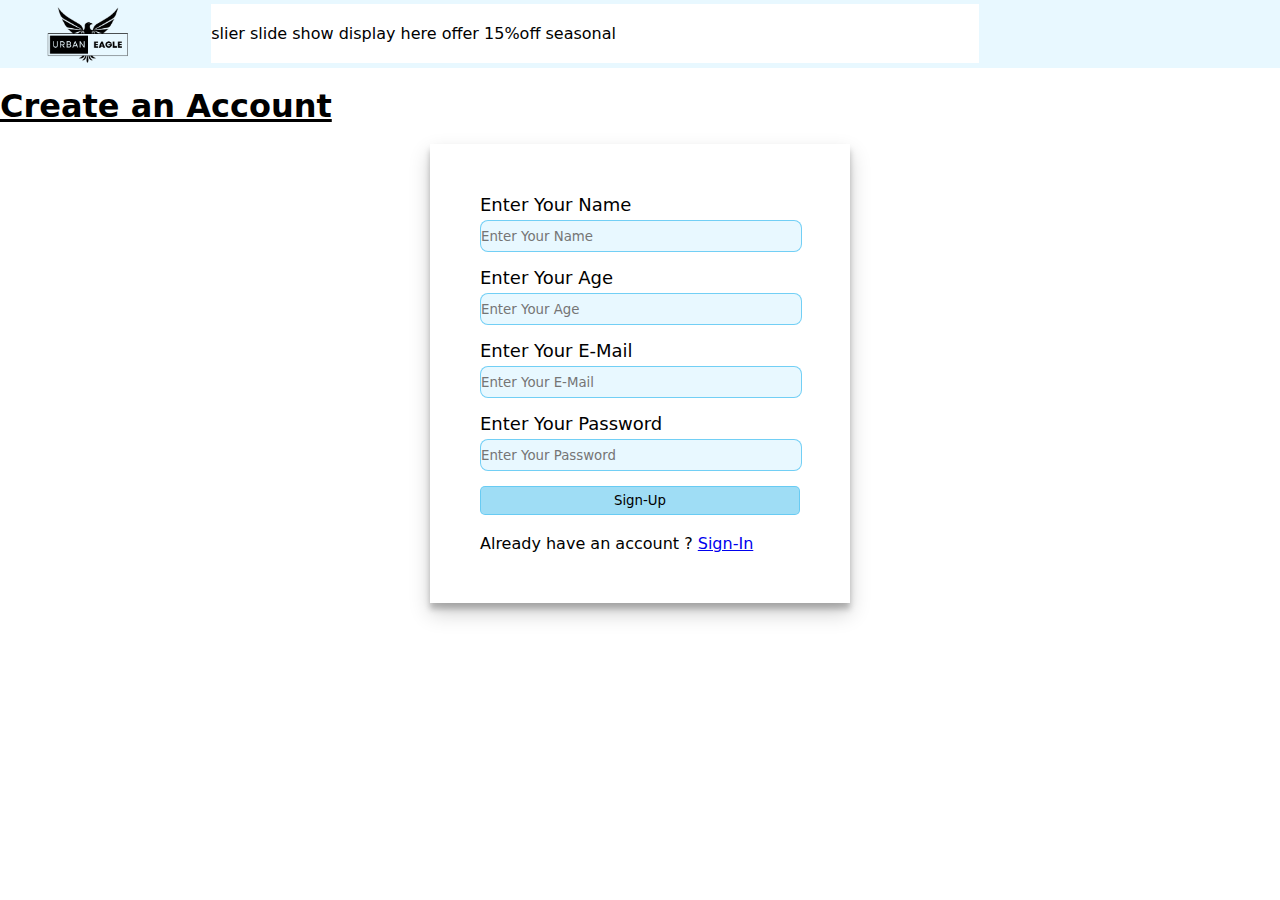
==== frontend/account.html @ 9d5aa387 "day-4 work" ====
<!DOCTYPE html>
<html lang="en">
<head>
    <meta charset="UTF-8">
    <meta http-equiv="X-UA-Compatible" content="IE=edge">
    <meta name="viewport" content="width=device-width, initial-scale=1.0">
    <title>Sign-Up</title>
    <link rel="stylesheet" href="index.css">
</head>
<body>
    <div id="nav1">
        <div>
            <div class="logo">
                <a href="index.html"><img src="images/Urban eage png logo.png" alt="logo"></a>
            </div>
        </div>
        <div>
            <p>slier slide show display here offer 15%off seasonal</p>
        </div>
        <div id="icon">
            <div id="account"><img src="https://cdn-icons-png.flaticon.com/512/3024/3024605.png" alt=""></div>
            <div><img src="https://cdn-icons-png.flaticon.com/512/126/126471.png" alt=""></div>
            <div><img src="https://cdn-icons-png.flaticon.com/512/9296/9296822.png" alt=""></div>
        </div>
    </div>

    <div id="acc">
        <br>
        <h1>ACCOUNT</h1><br>
        <a href="login.html"><button class="sign">Sign In</button></a>
        <br>
    </div>
    <br>
<h1><b><u>Create an Account</u></b></h1>
<br>

<div id="form">
    <label for="">Enter Your Name</label>
    <input id="name" type="text" placeholder="Enter Your Name">
    <label for="">Enter Your Age</label>
    <input id="age" type="number" placeholder="Enter Your Age">
    <label for="">Enter Your E-Mail</label>
    <input id="email" type="email" placeholder="Enter Your E-Mail">
    <label for="">Enter Your Password</label>
    <input id="pass" type="password" placeholder="Enter Your Password">
    <button onclick="register()" >Sign-Up</button>
    <br>
    <p>Already have an account ? <a href="login.html">Sign-In</a></p>
</div>

</body>
</html>
<script src="signup.js"></script>
---- frontend/index.css ----
* {
    margin: 0px;
    padding: 0px;
    /* text-align: center; */
    font-family: system-ui, -apple-system, BlinkMacSystemFont, 'Segoe UI', Roboto, Oxygen, Ubuntu, Cantarell, 'Open Sans', 'Helvetica Neue', sans-serif;
}

.cen {
    text-align: center;
}

img {
    width: 100%;
}

#cont {
    width: 100%;
}

#nav1 {
    display: flex;
    justify-content: space-around;
    background-color: rgba(172, 231, 255, 0.281);
    padding: 4px 0px 5px 0px;
    /* margin-bottom: 35px; */
}

#nav1 img {
    width: 80%;
    display: flex;
    margin: auto;
    transition: 0.3s;
}

.logo {
    position: absolute;
    width: 8%;
}

#nav1 img:hover {
    transform: scale(1.2);
}

#nav1>div:nth-child(1) {
    width: 8%;
}

#nav1>div:nth-child(2) {
    width: 60%;
    background-color: white;
    padding: 20px 0px;
}

#icon {
    width: 15%;
    display: flex;
    justify-content: space-between;
    align-items: center;
}

#icon img {
    width: 40%;
}

#nav2 {
    margin-top: 35px;
}

#nav2>div:nth-child(1) {
    display: flex;
    width: 18%;
    margin: auto;
    justify-content: space-between;
    margin-bottom: 30px;
}

#nav2>div:nth-child(2) {
    display: flex;
    width: 60%;
    margin: auto;
    justify-content: space-around;
    margin-bottom: 20px;
}

#acc {
    position: absolute;
    background-color: whitesmoke;
    display: flex;
    flex-direction: column;
    padding: 0px 6px;
    margin-left: 167vh;
    display: none;
    box-shadow: rgba(0, 0, 0, 0.24) 0px 3px 8px;
}

.sign {
    padding: 12px 40px;
    margin: 10px;
    border-radius: 50px;
    border: 1px solid black;
    color: white;
    font-size: larger;
    font-weight: bold;
    /* background-color: #0a5491; */
    background-color: rgb(3, 88, 3);
    transition: 0.2s;
}

.option {
    transition: 0.1s;
    border-bottom: 2px solid white;
    padding: 0px 3px;
}

.option:hover {
    border-bottom: 2px solid;
}

#trend {
    text-align: center;
    background-color: aliceblue;
}

#trend>div {
    display: flex;
    justify-content: center;
    align-items: center;
}

#trend img {
    width: 2.6%;
}

#slider img {
    width: 100%;
}

#abvsli {
    position: absolute;
    margin-top: 15%;
    margin-left: 22%;
}

#abvsli>button,
.detail,
.learn,
#addphoto,
.gallery {
    padding: 12px 40px;
    margin: 30px;
    border-radius: 50px;
    border: 1px solid black;
    color: white;
    font-size: larger;
    font-weight: bold;
    /* background-color: #0a5491; */
    background-color: rgb(3, 88, 3);
    transition: 0.2s;
}

#abvsli>button:hover,
.detail:hover,
.learn:hover,
.shop:hover,
#addphoto:hover,
.gallery:hover,
.sign:hover {
    box-shadow: rgba(0, 0, 0, 0.3) 0px 19px 38px, rgba(0, 0, 0, 0.22) 0px 15px 12px;
}

.detail {
    position: absolute;
    margin-left: 70%;
    margin-top: 50%;
}

#bottom {
    width: 95%;
    margin: auto;
    display: grid;
    grid-template-columns: repeat(5, 1fr);
    gap: 3%;
    text-align: center;
}

#bottom>div {
    border-radius: 10px;
    border-bottom: 1px solid rgba(128, 128, 128, 0.623);
    transition: 0.3s;
}

#bottom>div:hover {
    transform: scale(1.1);
}

#bottom>div:hover .shop {
    display: block;
}

#bottom p {
    font-size: small;
}

.rs {
    color: rgb(199, 0, 0);
    font-size: medium;
    margin-bottom: 20px;
}

#reward {
    position: absolute;
    margin-top: 15%;
    margin-left: 23%;
    text-align: center;
}

.shop {
    display: none;
    position: absolute;
    padding: 2px 30px;
    border-radius: 50px;
    border: 1px solid black;
    margin-top: 38vh;
    margin-left: 6.5vh;
    transition: 0.1s;
}

#footer {
    display: flex;
    justify-content: space-around;
    padding: 50px 20px;
}

#footer p {
    text-align: left;
}

#footer>div:nth-child(1) {
    width: 30%;
}

.fhead {
    font-size: small;
    font-weight: bold;
    border-bottom: 2px solid white;
}

.fhead:hover {
    text-decoration: underline;
}

.fpara {
    font-size: smaller;
}

/* account section */

#form {
    display: flex;
    flex-direction: column;
    width: 25%;
    margin: auto;
    padding: 50px;
    box-shadow: rgba(0, 0, 0, 0.19) 0px 10px 20px, rgba(0, 0, 0, 0.23) 0px 6px 6px;
}

#form>label {
    font-size: 18px;
    text-align: left;
}

#form>div {
    display: flex;
    justify-content: space-between;
}

#form>input,
#form option,
#form select {
    height: 25px;
    margin-top: 3px;
    margin-bottom: 10px;
}

#form>input,
#form select {
    height: 30px;
    width: 100%;
    margin: auto;
    border: 1px solid rgba(96, 201, 243, 0.863);
    background-color: rgba(172, 231, 255, 0.281);
    border-radius: 8px;
    margin-bottom: 15px;
    margin-top: 5px;
    text-align: left;
}

#form>button {
    padding: 6px 20px;
    border-radius: 5px;
    border: 1px solid rgba(96, 201, 243, 0.863);
    background-color: rgba(86, 195, 238, 0.568);
}

#form>button:hover {
    box-shadow: rgba(50, 50, 93, 0.25) 0px 30px 60px -12px inset, rgba(0, 0, 0, 0.3) 0px 18px 36px -18px inset;
}

#filter {
    margin-top: 20px;
    line-height: 35px;
}

#guest-rating {
    width: 100%;
    margin-top: 20px;
    line-height: 35px;
}

#main {
    width: 90%;
    margin: auto;
    display: flex;
    /* justify-content: space-between; */
}

#main>div:nth-child(1) {
    width: 20%;
}

#main>div:nth-child(2) {
    width: 80%;
    /* border: 1px solid; */
}
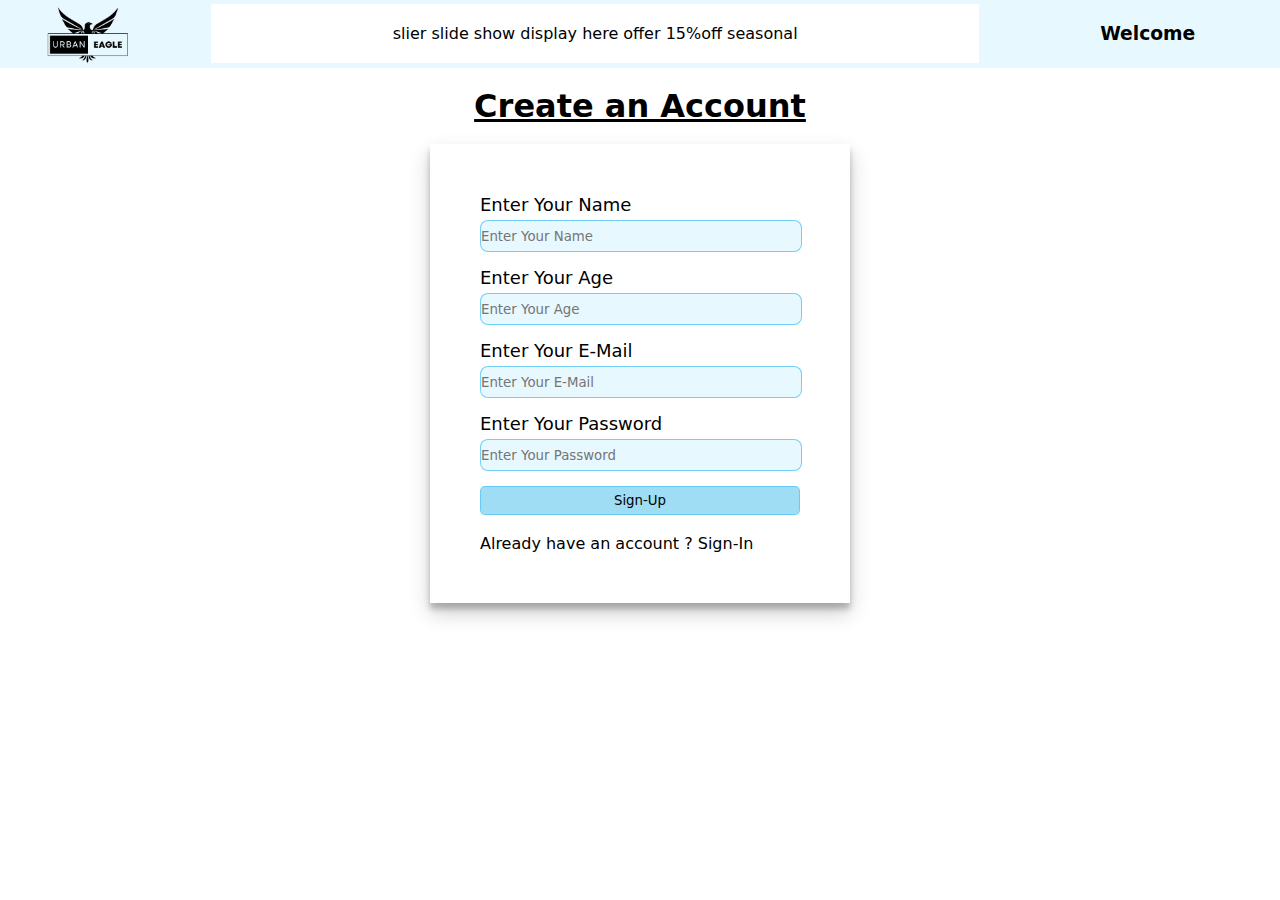
==== commit 5a421bd5: "Final with deployed link" ====
--- a/frontend/account.html
+++ b/frontend/account.html
@@ -15,12 +15,12 @@
             </div>
         </div>
         <div>
-            <p>slier slide show display here offer 15%off seasonal</p>
+            <p class="cen">slier slide show display here offer 15%off seasonal</p>
         </div>
         <div id="icon">
             <div id="account"><img src="https://cdn-icons-png.flaticon.com/512/3024/3024605.png" alt=""></div>
-            <div><img src="https://cdn-icons-png.flaticon.com/512/126/126471.png" alt=""></div>
-            <div><img src="https://cdn-icons-png.flaticon.com/512/9296/9296822.png" alt=""></div>
+            <h3 id="username"></h3>
+            <a href="cart.html"><div><img src="https://cdn-icons-png.flaticon.com/512/9296/9296822.png" alt=""></div></a>
         </div>
     </div>
 
@@ -29,9 +29,14 @@
         <h1>ACCOUNT</h1><br>
         <a href="login.html"><button class="sign">Sign In</button></a>
         <br>
+        <hr><br>
+        <a href="admin.html">
+            <h4>Admin Section</h4>
+        </a>
+        <br>
     </div>
     <br>
-<h1><b><u>Create an Account</u></b></h1>
+<h1 class="cen"><b><u>Create an Account</u></b></h1>
 <br>
 
 <div id="form">
--- a/frontend/index.css
+++ b/frontend/index.css
@@ -5,6 +5,11 @@
     font-family: system-ui, -apple-system, BlinkMacSystemFont, 'Segoe UI', Roboto, Oxygen, Ubuntu, Cantarell, 'Open Sans', 'Helvetica Neue', sans-serif;
 }
 
+a {
+    text-decoration: none;
+    color: black;
+}
+
 .cen {
     text-align: center;
 }
@@ -93,7 +98,8 @@
     box-shadow: rgba(0, 0, 0, 0.24) 0px 3px 8px;
 }
 
-.sign {
+.sign,
+#add_bag {
     padding: 12px 40px;
     margin: 10px;
     border-radius: 50px;
@@ -141,7 +147,7 @@
     margin-left: 22%;
 }
 
-#abvsli>button,
+#abvsli>a,
 .detail,
 .learn,
 #addphoto,
@@ -158,13 +164,17 @@
     transition: 0.2s;
 }
 
-#abvsli>button:hover,
+#abvsli>a:hover,
 .detail:hover,
 .learn:hover,
 .shop:hover,
 #addphoto:hover,
 .gallery:hover,
-.sign:hover {
+.sign:hover,
+.add_to_cart:hover,
+#add_bag:hover,
+.rm_cart:hover,
+#pay:hover {
     box-shadow: rgba(0, 0, 0, 0.3) 0px 19px 38px, rgba(0, 0, 0, 0.22) 0px 15px 12px;
 }
 
@@ -306,6 +316,8 @@
     box-shadow: rgba(50, 50, 93, 0.25) 0px 30px 60px -12px inset, rgba(0, 0, 0, 0.3) 0px 18px 36px -18px inset;
 }
 
+/* display data page-------------------------------------------- */
+
 #filter {
     margin-top: 20px;
     line-height: 35px;
@@ -317,18 +329,147 @@
     line-height: 35px;
 }
 
-#main {
+.main {
     width: 90%;
     margin: auto;
     display: flex;
-    /* justify-content: space-between; */
-}
-
-#main>div:nth-child(1) {
+}
+
+.main>div:nth-child(1) {
     width: 20%;
 }
 
-#main>div:nth-child(2) {
+.search,
+.prisort,
+.catfilter {
+    width: 100%;
+    height: 40px;
+    border: 1px solid grey;
+    background-color: rgba(202, 202, 202, 0.404);
+    border-radius: 8px;
+    font-size: large;
+}
+
+.main>div:nth-child(2) {
     width: 80%;
     /* border: 1px solid; */
+}
+
+#all_container {
+    padding: 0px 0px 20px 50px;
+    display: grid;
+    grid-template-columns: repeat(3, 1fr);
+    gap: 50px;
+
+}
+
+#all_container>div,
+#cart_cont>div {
+    border-radius: 10px;
+    border-bottom: 1px solid rgba(128, 128, 128, 0.623);
+    transition: 0.3s;
+    padding: 0px 0px 10px 0px;
+}
+
+#all_container img,
+#cart_cont img {
+    border-top-left-radius: 10px;
+    border-top-right-radius: 10px;
+}
+
+#all_container>div:hover,
+#cart_cont>div:hover {
+    box-shadow: rgba(0, 0, 0, 0.25) 0px 14px 28px, rgba(0, 0, 0, 0.22) 0px 10px 10px;
+}
+
+#all_container h3,
+#all_container p,
+#cart_cont h3,
+#cart_cont p {
+    margin-top: 10px;
+    margin-left: 10px;
+    text-align: left;
+}
+
+.add_to_cart {
+    display: none;
+    position: absolute;
+    padding: 4px 50px;
+    border-radius: 50px;
+    border: 1px solid gray;
+    margin-top: 46vh;
+    margin-left: 8vh;
+    transition: 0.1s;
+}
+
+#all_container>div:hover .add_to_cart {
+    display: block;
+}
+
+#detail {
+    width: 80%;
+    margin: auto;
+    display: flex;
+    justify-content: space-between;
+}
+
+#detail>div:nth-child(1) {
+    width: 53%;
+}
+
+#detail>div:nth-child(2) {
+    width: 35%;
+}
+
+#detail>div:nth-child(2) img {
+    width: 80%;
+    margin: auto;
+}
+
+.detail_size {
+    height: 50px;
+    width: 70%;
+    font-size: large;
+    background-color: rgba(202, 202, 202, 0.404);
+}
+
+#cart_cont {
+    width: 90%;
+    margin: auto;
+    display: grid;
+    grid-template-columns: repeat(4, 1fr);
+    gap: 40px;
+    padding: 0px 0px 20px 50px;
+    text-align: center;
+}
+
+.rm_cart{
+    width: 70%;
+    margin: auto;
+    padding: 3px 0px;
+    border-radius: 10px;
+    background-color: rgba(202, 202, 202, 0.404);
+    border: 1px solid grey;
+    cursor: pointer;
+}
+
+#cart_cont>div{
+    padding: 0px 0px 30px 0px;
+    display: flex;
+    flex-direction: column;
+    justify-content: space-between;
+}
+
+#tota{
+    display: flex;
+    justify-content: space-evenly;
+}
+
+#pay{
+    display: flex;
+    margin: auto;
+    padding: 15px 20px;
+    border-radius: 10px;
+    border: 1px solid grey;
+    font-size: medium;
 }